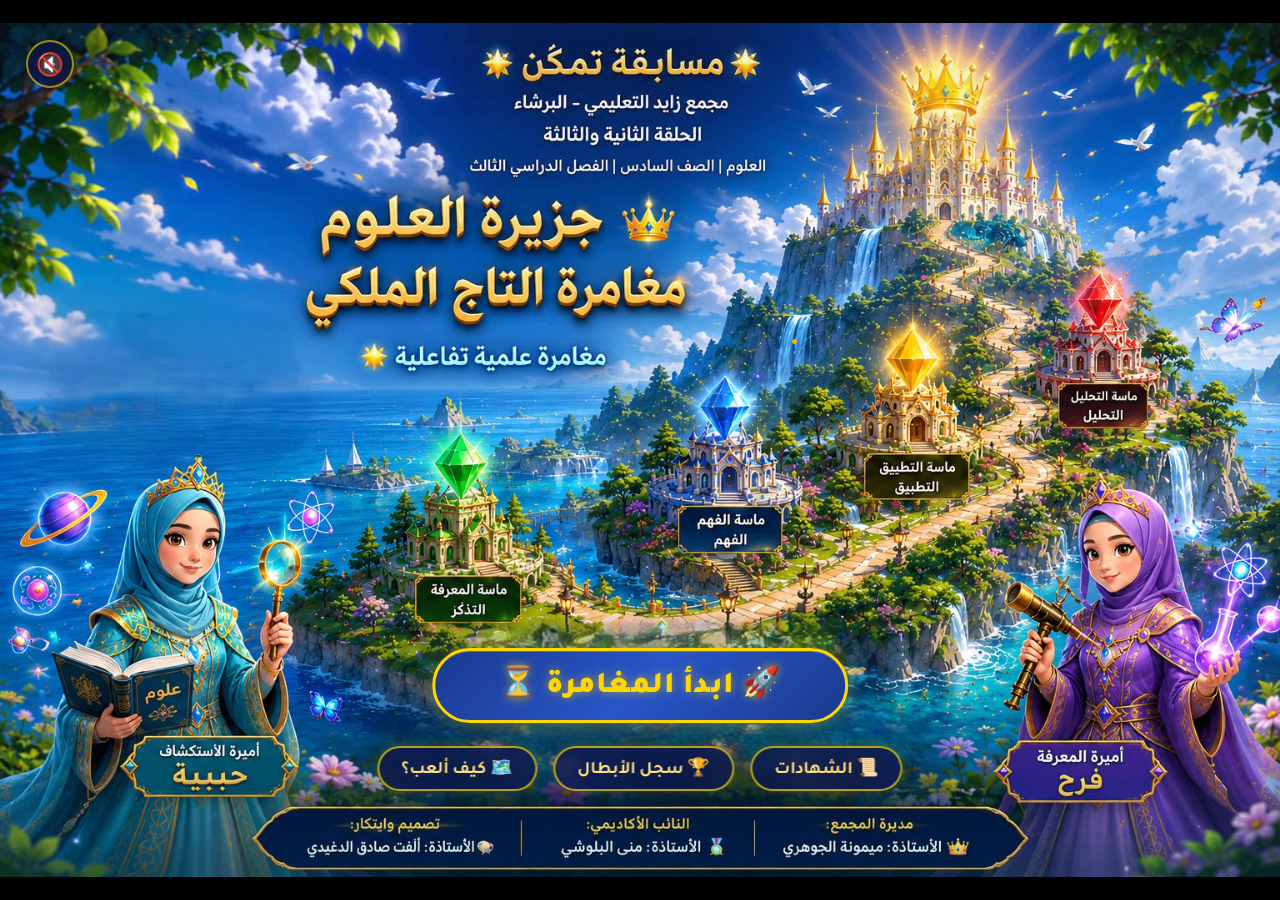
==== index.html @ de57b1c5 "Rename intro.html to index.html" ====
<!DOCTYPE html>
<html lang="ar" dir="rtl">
<head>
<meta charset="UTF-8">
<meta name="viewport" content="width=device-width, initial-scale=1.0">
<title>جزيرة العلوم – مغامرة التاج الملكي 👑</title>
<link href="https://fonts.googleapis.com/css2?family=Tajawal:wght@400;500;700;800;900&display=swap" rel="stylesheet">
<style>
*{box-sizing:border-box;margin:0;padding:0}
html,body{width:100%;height:100%;font-family:'Tajawal',sans-serif;overflow:hidden;background:#000;display:flex;align-items:center;justify-content:center}
.screen{position:relative;aspect-ratio:3/2;width:min(100vw,calc(100vh * 3 / 2));height:min(100vh,calc(100vw * 2 / 3));
  background-image:url("/island_bg.png");
  background-size:100% 100%;background-position:center center;background-repeat:no-repeat;
  overflow:hidden;animation:screenIn .8s ease-out;
}
@keyframes screenIn{from{opacity:0}to{opacity:1}}
.anim-layer{position:absolute;top:0;left:0;width:100%;height:100%;pointer-events:none;z-index:1}
.sky-shimmer{position:absolute;top:0;left:0;width:100%;height:35%;background:linear-gradient(180deg,rgba(100,160,255,.06) 0%,transparent 100%);animation:skyPulse 8s ease-in-out infinite}
@keyframes skyPulse{0%,100%{opacity:.3}50%{opacity:.8}}
.water-glow{position:absolute;bottom:0;left:0;width:100%;height:18%;background:linear-gradient(0deg,rgba(0,150,255,.12) 0%,transparent 100%);animation:waterGlow 3s ease-in-out infinite}
@keyframes waterGlow{0%,100%{opacity:.5}50%{opacity:1}}
.crown-glow{position:absolute;top:2%;right:18%;width:220px;height:220px;border-radius:50%;background:radial-gradient(circle,rgba(255,220,50,.28) 0%,transparent 70%);animation:crownPulse 2.5s ease-in-out infinite}
@keyframes crownPulse{0%,100%{transform:scale(1);opacity:.7}50%{transform:scale(1.2);opacity:1}}
.gem-glow{position:absolute;border-radius:50%;animation:gemPulse 2s ease-in-out infinite;pointer-events:none}
.gem-glow.gem-btn{pointer-events:all}
@keyframes gemPulse{0%,100%{transform:scale(1);opacity:.55}50%{transform:scale(1.45);opacity:1}}
.sparkle{position:absolute;border-radius:50%;animation:sparkleFade 4s ease-in-out infinite;pointer-events:none}
@keyframes sparkleFade{0%{transform:translateY(0) scale(0);opacity:0}30%{opacity:1;transform:translateY(-15px) scale(1)}100%{transform:translateY(-40px) scale(0);opacity:0}}
.bird{position:absolute;font-size:1.2rem;animation:birdFly 12s linear infinite;opacity:.7;pointer-events:none;z-index:2}
@keyframes birdFly{0%{transform:translateX(-80px) translateY(0)}50%{transform:translateX(50vw) translateY(-30px)}100%{transform:translateX(105vw) translateY(10px)}}
.butterfly{position:absolute;animation:butterflyFloat 6s ease-in-out infinite;pointer-events:none;z-index:2;font-size:1.4rem}
@keyframes butterflyFloat{0%{transform:translate(0,0) rotate(-5deg)}25%{transform:translate(20px,-20px) rotate(5deg)}50%{transform:translate(-10px,-35px) rotate(-3deg)}75%{transform:translate(15px,-15px) rotate(4deg)}100%{transform:translate(0,0) rotate(-5deg)}}
.gem-btn{position:absolute;border-radius:50%;cursor:pointer;z-index:15;background:transparent;border:none;transition:transform .2s ease,filter .2s ease}
.gem-btn:hover{transform:scale(1.35) !important;filter:brightness(1.5)}
.gem-btn:active{transform:scale(1.15) !important}
.btn-main{
  position:absolute;bottom:18%;left:50%;transform:translateX(-50%);z-index:20;
  background:linear-gradient(135deg,#1a3a8f,#2855c8,#1a3a8f);
  border:3px solid #ffd700;border-radius:50px;
  padding:.85rem 4rem;font-family:'Tajawal',sans-serif;font-size:clamp(1.3rem,2.5vw,1.9rem);font-weight:900;color:#ffd700;cursor:pointer;
  text-shadow:0 0 10px rgba(255,215,0,.6);
  box-shadow:0 0 20px rgba(255,215,0,.4),0 0 40px rgba(0,80,200,.3),inset 0 1px 0 rgba(255,255,255,.2);
  letter-spacing:.5px;white-space:nowrap;animation:btnFloat 3s ease-in-out infinite;transition:box-shadow .2s,transform .15s;
}
.btn-main:hover{box-shadow:0 0 35px rgba(255,215,0,.7),0 0 60px rgba(0,80,200,.5);transform:translateX(-50%) scale(1.04)}
.btn-main:active{transform:translateX(-50%) scale(.97)}
@keyframes btnFloat{0%,100%{box-shadow:0 0 20px rgba(255,215,0,.4),0 0 40px rgba(0,80,200,.3)}50%{box-shadow:0 0 30px rgba(255,215,0,.65),0 0 60px rgba(0,80,200,.45)}}
.btn-row{position:absolute;bottom:10%;left:50%;transform:translateX(-50%);z-index:20;display:flex;gap:1rem;align-items:center;flex-wrap:nowrap}
.btn-sec{background:rgba(15,25,80,.75);border:2px solid rgba(255,215,0,.7);border-radius:40px;padding:.55rem 1.4rem;font-family:'Tajawal',sans-serif;font-size:clamp(.85rem,1.5vw,1.1rem);font-weight:700;color:#ffe080;cursor:pointer;backdrop-filter:blur(8px);white-space:nowrap;transition:all .2s ease;box-shadow:0 0 12px rgba(255,215,0,.2)}
.btn-sec:hover{background:rgba(255,215,0,.15);border-color:#ffd700;color:#fff;box-shadow:0 0 20px rgba(255,215,0,.4);transform:translateY(-3px)}
.btn-sec:active{transform:translateY(0) scale(.97)}
.btn-sound{position:absolute;top:2%;left:2%;z-index:30;background:rgba(10,20,70,.8);border:2px solid rgba(255,215,0,.6);border-radius:50%;width:48px;height:48px;font-size:1.4rem;cursor:pointer;display:flex;align-items:center;justify-content:center;transition:all .2s;backdrop-filter:blur(6px)}
.btn-sound:hover{background:rgba(255,215,0,.2);transform:scale(1.1)}
.features-list{position:absolute;top:38%;right:1.5%;z-index:15;display:flex;flex-direction:column;gap:.5rem}
.feat-item{background:rgba(10,20,70,.65);border:1px solid rgba(255,215,0,.35);border-radius:8px;padding:.3rem .7rem;font-family:'Tajawal',sans-serif;font-size:clamp(.7rem,1.2vw,.9rem);color:#ffe080;font-weight:700;backdrop-filter:blur(4px);white-space:nowrap}
.popup-overlay{display:none;position:fixed;inset:0;z-index:200;background:rgba(0,0,60,.75);backdrop-filter:blur(4px);align-items:center;justify-content:center}
.popup-overlay.active{display:flex}
.popup-box{background:linear-gradient(135deg,#0a1a5f,#0d2870);border:2px solid #ffd700;border-radius:20px;padding:2rem 2.5rem;max-width:420px;width:90%;text-align:center;box-shadow:0 0 40px rgba(255,215,0,.3),0 20px 60px rgba(0,0,0,.5);font-family:'Tajawal',sans-serif;animation:popIn .3s ease-out}
@keyframes popIn{from{transform:scale(.8);opacity:0}to{transform:scale(1);opacity:1}}
.popup-icon{font-size:2.5rem;margin-bottom:.5rem}
.popup-title{color:#ffd700;font-size:1.4rem;font-weight:900;margin-bottom:.5rem}
.popup-body{color:#e0e8ff;font-size:1rem;line-height:1.8;margin-bottom:1.2rem}
.popup-close{background:linear-gradient(135deg,#1a3a8f,#2855c8);border:2px solid #ffd700;border-radius:30px;padding:.6rem 2.5rem;font-family:'Tajawal',sans-serif;font-size:1rem;font-weight:700;color:#ffd700;cursor:pointer;transition:all .2s}
.popup-close:hover{background:linear-gradient(135deg,#2855c8,#3a6add);box-shadow:0 0 15px rgba(255,215,0,.4)}
@media(max-width:768px){.btn-main{padding:.7rem 2.5rem;font-size:1.1rem}.btn-row{gap:.5rem}.btn-sec{padding:.45rem .9rem;font-size:.8rem}.features-list{display:none}}
</style>
</head>
<body>
<div class="screen" id="mainScreen">
  <div class="anim-layer">
    <div class="sky-shimmer"></div>
    <div class="water-glow"></div>
    <div class="crown-glow"></div>
  </div>

  <!-- الجواهر القابلة للنقر — إحداثيات مضبوطة بصرياً -->
  <div class="gem-glow gem-btn" style="top:47%;left:33%;width:52px;height:52px;background:radial-gradient(circle,rgba(0,255,120,.5),transparent 65%);animation-delay:0s" onclick="enterPalace(1)" title="قلعة المعرفة"></div>
  <div class="gem-glow gem-btn" style="top:41%;left:53.7%;width:54px;height:54px;background:radial-gradient(circle,rgba(50,150,255,.5),transparent 65%);animation-delay:.7s" onclick="enterPalace(2)" title="قلعة الفهم"></div>
  <div class="gem-glow gem-btn" style="top:35%;left:69%;width:50px;height:50px;background:radial-gradient(circle,rgba(255,210,0,.5),transparent 65%);animation-delay:1.4s" onclick="enterPalace(3)" title="قلعة التطبيق"></div>
  <div class="gem-glow gem-btn" style="top:29%;left:83.5%;width:46px;height:46px;background:radial-gradient(circle,rgba(255,50,60,.5),transparent 65%);animation-delay:2.1s" onclick="enterPalace(4)" title="قلعة التحليل"></div>
  <div class="gem-glow gem-btn" style="top:3.8%;left:71%;width:60px;height:60px;background:radial-gradient(circle,rgba(255,215,0,.55),transparent 65%);animation-delay:0s;animation-duration:1.8s" onclick="enterPalace(5)" title="تحدي النهاية"></div>
  <button class="btn-sound" id="soundBtn" onclick="toggleSound()">🔇</button>

  <button class="btn-main" onclick="startAdventure()">🚀 ابدأ المغامرة ⏳</button>
  <div class="btn-row">
    <button class="btn-sec" onclick="showCertificates()">📜 الشهادات</button>
    <button class="btn-sec" onclick="showLeaderboard()">🏆 سجل الأبطال</button>
    <button class="btn-sec" onclick="showHowToPlay()">🗺️ كيف ألعب؟</button>
  </div>
</div>
<div class="popup-overlay" id="popup">
  <div class="popup-box">
    <div class="popup-icon" id="popupIcon"></div>
    <div class="popup-title" id="popupTitle"></div>
    <div class="popup-body" id="popupBody"></div>
    <button class="popup-close" onclick="closePopup()">حسناً 👑</button>
  </div>
</div>
<script>
let soundOn=false;
const enc=[
  "أحسنتِ! كل خطوة تقربكِ من التاج الملكي",
  "استمري، أنتِ قادرة على اكتشاف أسرار الجزيرة",
  "بقي القليل للوصول إلى القلعة الملكية",
  "رائع! الجواهر تنتظركِ"
];
function toggleSound(){
  soundOn=!soundOn;
  document.getElementById('soundBtn').textContent=soundOn?'🔊':'🔇';
  if(soundOn){speak("مرحباً بكِ في جزيرة العلوم. المغامرة تبدأ الآن");}
  else{speechSynthesis.cancel();}
}
function speak(t){
  if(!soundOn)return;
  speechSynthesis.cancel();
  const m=new SpeechSynthesisUtterance(t);
  m.lang='ar-AE';m.rate=0.9;
  speechSynthesis.speak(m);
}
function showPopup(icon,title,body){
  document.getElementById('popupIcon').textContent=icon;
  document.getElementById('popupTitle').textContent=title;
  document.getElementById('popupBody').innerHTML=body;
  document.getElementById('popup').classList.add('active');
}
function closePopup(){document.getElementById('popup').classList.remove('active');}
function startAdventure(){
  speak(enc[0]);
  // تحقق هل الطالبة سجّلت مسبقاً
  let data = null;
  try{ data = JSON.parse(localStorage.getItem('scienceIslandStudent')); }catch(e){}
  if(data && data.name){
    // مسجّلة — اذهب للخريطة مباشرة
    location.href='map.html';
  } else {
    // غير مسجّلة — اذهب للتسجيل
    location.href='register.html';
  }
}
function enterPalace(n){
  const p=[null,
    {name:'قلعة المعرفة',gem:'🟢',level:'التذكّر',c:'#00cc66'},
    {name:'قلعة الفهم',gem:'🔵',level:'الفهم',c:'#3399ff'},
    {name:'قلعة التطبيق',gem:'🟡',level:'التطبيق',c:'#ffcc00'},
    {name:'قلعة التحليل',gem:'🔴',level:'التحليل',c:'#ff3355'},
    {name:'القلعة الملكية',gem:'👑',level:'تحدي النهاية',c:'#ffd700'}
  ][n];
  speak('أهلاً بكِ في '+p.name);
  showPopup(p.gem,p.name,'<strong style="color:'+p.c+'">'+p.level+'</strong><br><br>أجيبي على الأسئلة واجمعي الجوهرة!<br><br><em style="color:rgba(255,255,255,.6)">سيُفتح بعد اكتمال التسجيل</em>');
}
function showCertificates(){showPopup('📜','الشهادات الملكية','شهاداتكِ ستظهر هنا بعد إكمال المغامرة<br><strong style="color:#ffd700">اجمعي كل الجواهر للحصول على<br>شهادة ملكة جزيرة العلوم 👑</strong>');}
function showLeaderboard(){showPopup('🏆','سجل الأبطال','أفضل الطالبات في جزيرة العلوم<br>ستظهر هنا بعد بدء المغامرات<br><strong style="color:#ffd700">كوني الأولى! 🌟</strong>');}
function showHowToPlay(){showPopup('🗺️','كيف تلعبين؟','1️⃣ سجّلي اسمكِ والشعبة<br>2️⃣ ابدئي من قصر المعرفة 💚<br>3️⃣ أجيبي على الأسئلة واجمعي الجواهر<br>4️⃣ اصعدي للقلعة الملكية 🏰<br>5️⃣ توّجي نفسكِ ملكة الجزيرة 👑');}
function addSparkle(){
  const gems=[{top:'52%',left:'37%'},{top:'44%',left:'49%'},{top:'36%',left:'61%'},{top:'28%',left:'71%'}];
  const colors=['#00ffcc','#ffd700','#ff4499','#88ffcc','#ffaa00'];
  const s=document.createElement('div');
  s.className='sparkle';
  const g=gems[Math.floor(Math.random()*gems.length)];
  const c=colors[Math.floor(Math.random()*colors.length)];
  const ox=((Math.random()-.5)*4)+'%';
  const oy=((Math.random()-.5)*4)+'%';
  s.style.cssText='top:calc('+g.top+' + '+oy+');left:calc('+g.left+' + '+ox+');width:5px;height:5px;background:'+c+';animation-duration:'+(2+Math.random()*2)+'s;animation-delay:0s';
  document.querySelector('.anim-layer').appendChild(s);
  setTimeout(()=>s.remove(),4000);
}
setInterval(addSparkle,600);
document.addEventListener('keydown',e=>{if(e.key==='Escape')closePopup();});
</script>
</body>
</html>
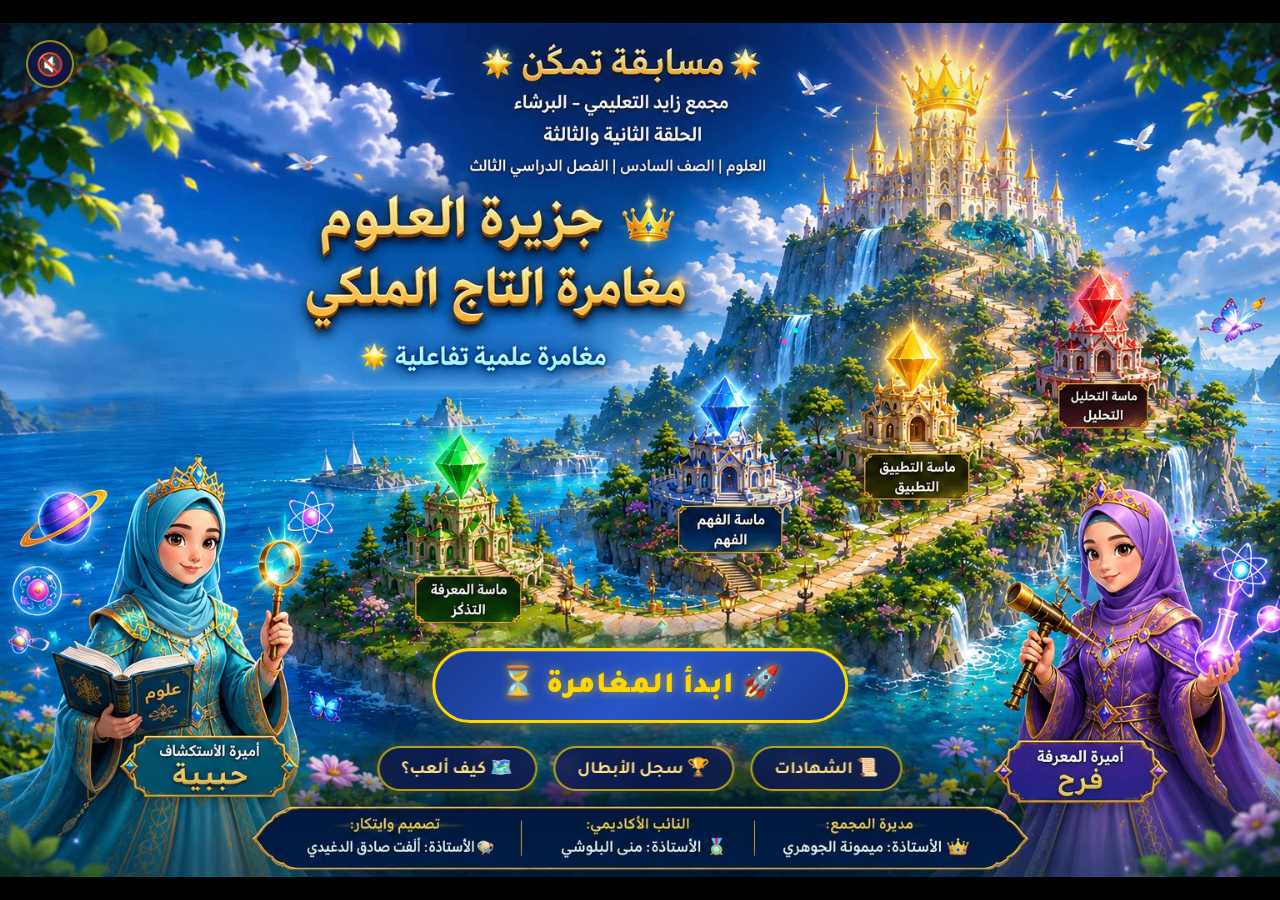
==== commit e44cbba8: "Create index.html" ====
--- a/index.html
+++ b/index.html
@@ -1,171 +1,28 @@
 <!DOCTYPE html>
 <html lang="ar" dir="rtl">
 <head>
-<meta charset="UTF-8">
-<meta name="viewport" content="width=device-width, initial-scale=1.0">
-<title>جزيرة العلوم – مغامرة التاج الملكي 👑</title>
-<link href="https://fonts.googleapis.com/css2?family=Tajawal:wght@400;500;700;800;900&display=swap" rel="stylesheet">
-<style>
-*{box-sizing:border-box;margin:0;padding:0}
-html,body{width:100%;height:100%;font-family:'Tajawal',sans-serif;overflow:hidden;background:#000;display:flex;align-items:center;justify-content:center}
-.screen{position:relative;aspect-ratio:3/2;width:min(100vw,calc(100vh * 3 / 2));height:min(100vh,calc(100vw * 2 / 3));
-  background-image:url("/island_bg.png");
-  background-size:100% 100%;background-position:center center;background-repeat:no-repeat;
-  overflow:hidden;animation:screenIn .8s ease-out;
-}
-@keyframes screenIn{from{opacity:0}to{opacity:1}}
-.anim-layer{position:absolute;top:0;left:0;width:100%;height:100%;pointer-events:none;z-index:1}
-.sky-shimmer{position:absolute;top:0;left:0;width:100%;height:35%;background:linear-gradient(180deg,rgba(100,160,255,.06) 0%,transparent 100%);animation:skyPulse 8s ease-in-out infinite}
-@keyframes skyPulse{0%,100%{opacity:.3}50%{opacity:.8}}
-.water-glow{position:absolute;bottom:0;left:0;width:100%;height:18%;background:linear-gradient(0deg,rgba(0,150,255,.12) 0%,transparent 100%);animation:waterGlow 3s ease-in-out infinite}
-@keyframes waterGlow{0%,100%{opacity:.5}50%{opacity:1}}
-.crown-glow{position:absolute;top:2%;right:18%;width:220px;height:220px;border-radius:50%;background:radial-gradient(circle,rgba(255,220,50,.28) 0%,transparent 70%);animation:crownPulse 2.5s ease-in-out infinite}
-@keyframes crownPulse{0%,100%{transform:scale(1);opacity:.7}50%{transform:scale(1.2);opacity:1}}
-.gem-glow{position:absolute;border-radius:50%;animation:gemPulse 2s ease-in-out infinite;pointer-events:none}
-.gem-glow.gem-btn{pointer-events:all}
-@keyframes gemPulse{0%,100%{transform:scale(1);opacity:.55}50%{transform:scale(1.45);opacity:1}}
-.sparkle{position:absolute;border-radius:50%;animation:sparkleFade 4s ease-in-out infinite;pointer-events:none}
-@keyframes sparkleFade{0%{transform:translateY(0) scale(0);opacity:0}30%{opacity:1;transform:translateY(-15px) scale(1)}100%{transform:translateY(-40px) scale(0);opacity:0}}
-.bird{position:absolute;font-size:1.2rem;animation:birdFly 12s linear infinite;opacity:.7;pointer-events:none;z-index:2}
-@keyframes birdFly{0%{transform:translateX(-80px) translateY(0)}50%{transform:translateX(50vw) translateY(-30px)}100%{transform:translateX(105vw) translateY(10px)}}
-.butterfly{position:absolute;animation:butterflyFloat 6s ease-in-out infinite;pointer-events:none;z-index:2;font-size:1.4rem}
-@keyframes butterflyFloat{0%{transform:translate(0,0) rotate(-5deg)}25%{transform:translate(20px,-20px) rotate(5deg)}50%{transform:translate(-10px,-35px) rotate(-3deg)}75%{transform:translate(15px,-15px) rotate(4deg)}100%{transform:translate(0,0) rotate(-5deg)}}
-.gem-btn{position:absolute;border-radius:50%;cursor:pointer;z-index:15;background:transparent;border:none;transition:transform .2s ease,filter .2s ease}
-.gem-btn:hover{transform:scale(1.35) !important;filter:brightness(1.5)}
-.gem-btn:active{transform:scale(1.15) !important}
-.btn-main{
-  position:absolute;bottom:18%;left:50%;transform:translateX(-50%);z-index:20;
-  background:linear-gradient(135deg,#1a3a8f,#2855c8,#1a3a8f);
-  border:3px solid #ffd700;border-radius:50px;
-  padding:.85rem 4rem;font-family:'Tajawal',sans-serif;font-size:clamp(1.3rem,2.5vw,1.9rem);font-weight:900;color:#ffd700;cursor:pointer;
-  text-shadow:0 0 10px rgba(255,215,0,.6);
-  box-shadow:0 0 20px rgba(255,215,0,.4),0 0 40px rgba(0,80,200,.3),inset 0 1px 0 rgba(255,255,255,.2);
-  letter-spacing:.5px;white-space:nowrap;animation:btnFloat 3s ease-in-out infinite;transition:box-shadow .2s,transform .15s;
-}
-.btn-main:hover{box-shadow:0 0 35px rgba(255,215,0,.7),0 0 60px rgba(0,80,200,.5);transform:translateX(-50%) scale(1.04)}
-.btn-main:active{transform:translateX(-50%) scale(.97)}
-@keyframes btnFloat{0%,100%{box-shadow:0 0 20px rgba(255,215,0,.4),0 0 40px rgba(0,80,200,.3)}50%{box-shadow:0 0 30px rgba(255,215,0,.65),0 0 60px rgba(0,80,200,.45)}}
-.btn-row{position:absolute;bottom:10%;left:50%;transform:translateX(-50%);z-index:20;display:flex;gap:1rem;align-items:center;flex-wrap:nowrap}
-.btn-sec{background:rgba(15,25,80,.75);border:2px solid rgba(255,215,0,.7);border-radius:40px;padding:.55rem 1.4rem;font-family:'Tajawal',sans-serif;font-size:clamp(.85rem,1.5vw,1.1rem);font-weight:700;color:#ffe080;cursor:pointer;backdrop-filter:blur(8px);white-space:nowrap;transition:all .2s ease;box-shadow:0 0 12px rgba(255,215,0,.2)}
-.btn-sec:hover{background:rgba(255,215,0,.15);border-color:#ffd700;color:#fff;box-shadow:0 0 20px rgba(255,215,0,.4);transform:translateY(-3px)}
-.btn-sec:active{transform:translateY(0) scale(.97)}
-.btn-sound{position:absolute;top:2%;left:2%;z-index:30;background:rgba(10,20,70,.8);border:2px solid rgba(255,215,0,.6);border-radius:50%;width:48px;height:48px;font-size:1.4rem;cursor:pointer;display:flex;align-items:center;justify-content:center;transition:all .2s;backdrop-filter:blur(6px)}
-.btn-sound:hover{background:rgba(255,215,0,.2);transform:scale(1.1)}
-.features-list{position:absolute;top:38%;right:1.5%;z-index:15;display:flex;flex-direction:column;gap:.5rem}
-.feat-item{background:rgba(10,20,70,.65);border:1px solid rgba(255,215,0,.35);border-radius:8px;padding:.3rem .7rem;font-family:'Tajawal',sans-serif;font-size:clamp(.7rem,1.2vw,.9rem);color:#ffe080;font-weight:700;backdrop-filter:blur(4px);white-space:nowrap}
-.popup-overlay{display:none;position:fixed;inset:0;z-index:200;background:rgba(0,0,60,.75);backdrop-filter:blur(4px);align-items:center;justify-content:center}
-.popup-overlay.active{display:flex}
-.popup-box{background:linear-gradient(135deg,#0a1a5f,#0d2870);border:2px solid #ffd700;border-radius:20px;padding:2rem 2.5rem;max-width:420px;width:90%;text-align:center;box-shadow:0 0 40px rgba(255,215,0,.3),0 20px 60px rgba(0,0,0,.5);font-family:'Tajawal',sans-serif;animation:popIn .3s ease-out}
-@keyframes popIn{from{transform:scale(.8);opacity:0}to{transform:scale(1);opacity:1}}
-.popup-icon{font-size:2.5rem;margin-bottom:.5rem}
-.popup-title{color:#ffd700;font-size:1.4rem;font-weight:900;margin-bottom:.5rem}
-.popup-body{color:#e0e8ff;font-size:1rem;line-height:1.8;margin-bottom:1.2rem}
-.popup-close{background:linear-gradient(135deg,#1a3a8f,#2855c8);border:2px solid #ffd700;border-radius:30px;padding:.6rem 2.5rem;font-family:'Tajawal',sans-serif;font-size:1rem;font-weight:700;color:#ffd700;cursor:pointer;transition:all .2s}
-.popup-close:hover{background:linear-gradient(135deg,#2855c8,#3a6add);box-shadow:0 0 15px rgba(255,215,0,.4)}
-@media(max-width:768px){.btn-main{padding:.7rem 2.5rem;font-size:1.1rem}.btn-row{gap:.5rem}.btn-sec{padding:.45rem .9rem;font-size:.8rem}.features-list{display:none}}
-</style>
+    <meta charset="UTF-8">
+    <meta http-equiv="refresh" content="0; url=./intro.html">
+    <title>جزيرة العلوم</title>
+    <style>
+        body {
+            background: linear-gradient(160deg, #040e2e, #081840, #040e2e);
+            color: #ffd700;
+            font-family: "Tajawal", sans-serif;
+            display: flex;
+            align-items: center;
+            justify-content: center;
+            min-height: 100vh;
+            margin: 0;
+            font-size: 1.2rem;
+        }
+    </style>
 </head>
 <body>
-<div class="screen" id="mainScreen">
-  <div class="anim-layer">
-    <div class="sky-shimmer"></div>
-    <div class="water-glow"></div>
-    <div class="crown-glow"></div>
-  </div>
-
-  <!-- الجواهر القابلة للنقر — إحداثيات مضبوطة بصرياً -->
-  <div class="gem-glow gem-btn" style="top:47%;left:33%;width:52px;height:52px;background:radial-gradient(circle,rgba(0,255,120,.5),transparent 65%);animation-delay:0s" onclick="enterPalace(1)" title="قلعة المعرفة"></div>
-  <div class="gem-glow gem-btn" style="top:41%;left:53.7%;width:54px;height:54px;background:radial-gradient(circle,rgba(50,150,255,.5),transparent 65%);animation-delay:.7s" onclick="enterPalace(2)" title="قلعة الفهم"></div>
-  <div class="gem-glow gem-btn" style="top:35%;left:69%;width:50px;height:50px;background:radial-gradient(circle,rgba(255,210,0,.5),transparent 65%);animation-delay:1.4s" onclick="enterPalace(3)" title="قلعة التطبيق"></div>
-  <div class="gem-glow gem-btn" style="top:29%;left:83.5%;width:46px;height:46px;background:radial-gradient(circle,rgba(255,50,60,.5),transparent 65%);animation-delay:2.1s" onclick="enterPalace(4)" title="قلعة التحليل"></div>
-  <div class="gem-glow gem-btn" style="top:3.8%;left:71%;width:60px;height:60px;background:radial-gradient(circle,rgba(255,215,0,.55),transparent 65%);animation-delay:0s;animation-duration:1.8s" onclick="enterPalace(5)" title="تحدي النهاية"></div>
-  <button class="btn-sound" id="soundBtn" onclick="toggleSound()">🔇</button>
-
-  <button class="btn-main" onclick="startAdventure()">🚀 ابدأ المغامرة ⏳</button>
-  <div class="btn-row">
-    <button class="btn-sec" onclick="showCertificates()">📜 الشهادات</button>
-    <button class="btn-sec" onclick="showLeaderboard()">🏆 سجل الأبطال</button>
-    <button class="btn-sec" onclick="showHowToPlay()">🗺️ كيف ألعب؟</button>
-  </div>
-</div>
-<div class="popup-overlay" id="popup">
-  <div class="popup-box">
-    <div class="popup-icon" id="popupIcon"></div>
-    <div class="popup-title" id="popupTitle"></div>
-    <div class="popup-body" id="popupBody"></div>
-    <button class="popup-close" onclick="closePopup()">حسناً 👑</button>
-  </div>
-</div>
-<script>
-let soundOn=false;
-const enc=[
-  "أحسنتِ! كل خطوة تقربكِ من التاج الملكي",
-  "استمري، أنتِ قادرة على اكتشاف أسرار الجزيرة",
-  "بقي القليل للوصول إلى القلعة الملكية",
-  "رائع! الجواهر تنتظركِ"
-];
-function toggleSound(){
-  soundOn=!soundOn;
-  document.getElementById('soundBtn').textContent=soundOn?'🔊':'🔇';
-  if(soundOn){speak("مرحباً بكِ في جزيرة العلوم. المغامرة تبدأ الآن");}
-  else{speechSynthesis.cancel();}
-}
-function speak(t){
-  if(!soundOn)return;
-  speechSynthesis.cancel();
-  const m=new SpeechSynthesisUtterance(t);
-  m.lang='ar-AE';m.rate=0.9;
-  speechSynthesis.speak(m);
-}
-function showPopup(icon,title,body){
-  document.getElementById('popupIcon').textContent=icon;
-  document.getElementById('popupTitle').textContent=title;
-  document.getElementById('popupBody').innerHTML=body;
-  document.getElementById('popup').classList.add('active');
-}
-function closePopup(){document.getElementById('popup').classList.remove('active');}
-function startAdventure(){
-  speak(enc[0]);
-  // تحقق هل الطالبة سجّلت مسبقاً
-  let data = null;
-  try{ data = JSON.parse(localStorage.getItem('scienceIslandStudent')); }catch(e){}
-  if(data && data.name){
-    // مسجّلة — اذهب للخريطة مباشرة
-    location.href='map.html';
-  } else {
-    // غير مسجّلة — اذهب للتسجيل
-    location.href='register.html';
-  }
-}
-function enterPalace(n){
-  const p=[null,
-    {name:'قلعة المعرفة',gem:'🟢',level:'التذكّر',c:'#00cc66'},
-    {name:'قلعة الفهم',gem:'🔵',level:'الفهم',c:'#3399ff'},
-    {name:'قلعة التطبيق',gem:'🟡',level:'التطبيق',c:'#ffcc00'},
-    {name:'قلعة التحليل',gem:'🔴',level:'التحليل',c:'#ff3355'},
-    {name:'القلعة الملكية',gem:'👑',level:'تحدي النهاية',c:'#ffd700'}
-  ][n];
-  speak('أهلاً بكِ في '+p.name);
-  showPopup(p.gem,p.name,'<strong style="color:'+p.c+'">'+p.level+'</strong><br><br>أجيبي على الأسئلة واجمعي الجوهرة!<br><br><em style="color:rgba(255,255,255,.6)">سيُفتح بعد اكتمال التسجيل</em>');
-}
-function showCertificates(){showPopup('📜','الشهادات الملكية','شهاداتكِ ستظهر هنا بعد إكمال المغامرة<br><strong style="color:#ffd700">اجمعي كل الجواهر للحصول على<br>شهادة ملكة جزيرة العلوم 👑</strong>');}
-function showLeaderboard(){showPopup('🏆','سجل الأبطال','أفضل الطالبات في جزيرة العلوم<br>ستظهر هنا بعد بدء المغامرات<br><strong style="color:#ffd700">كوني الأولى! 🌟</strong>');}
-function showHowToPlay(){showPopup('🗺️','كيف تلعبين؟','1️⃣ سجّلي اسمكِ والشعبة<br>2️⃣ ابدئي من قصر المعرفة 💚<br>3️⃣ أجيبي على الأسئلة واجمعي الجواهر<br>4️⃣ اصعدي للقلعة الملكية 🏰<br>5️⃣ توّجي نفسكِ ملكة الجزيرة 👑');}
-function addSparkle(){
-  const gems=[{top:'52%',left:'37%'},{top:'44%',left:'49%'},{top:'36%',left:'61%'},{top:'28%',left:'71%'}];
-  const colors=['#00ffcc','#ffd700','#ff4499','#88ffcc','#ffaa00'];
-  const s=document.createElement('div');
-  s.className='sparkle';
-  const g=gems[Math.floor(Math.random()*gems.length)];
-  const c=colors[Math.floor(Math.random()*colors.length)];
-  const ox=((Math.random()-.5)*4)+'%';
-  const oy=((Math.random()-.5)*4)+'%';
-  s.style.cssText='top:calc('+g.top+' + '+oy+');left:calc('+g.left+' + '+ox+');width:5px;height:5px;background:'+c+';animation-duration:'+(2+Math.random()*2)+'s;animation-delay:0s';
-  document.querySelector('.anim-layer').appendChild(s);
-  setTimeout(()=>s.remove(),4000);
-}
-setInterval(addSparkle,600);
-document.addEventListener('keydown',e=>{if(e.key==='Escape')closePopup();});
-</script>
+    جاري الدخول إلى جزيرة العلوم... 🌟
+    <script>
+        // Fallback redirect if meta refresh doesn't work
+        window.location.href = "./intro.html";
+    </script>
 </body>
 </html>
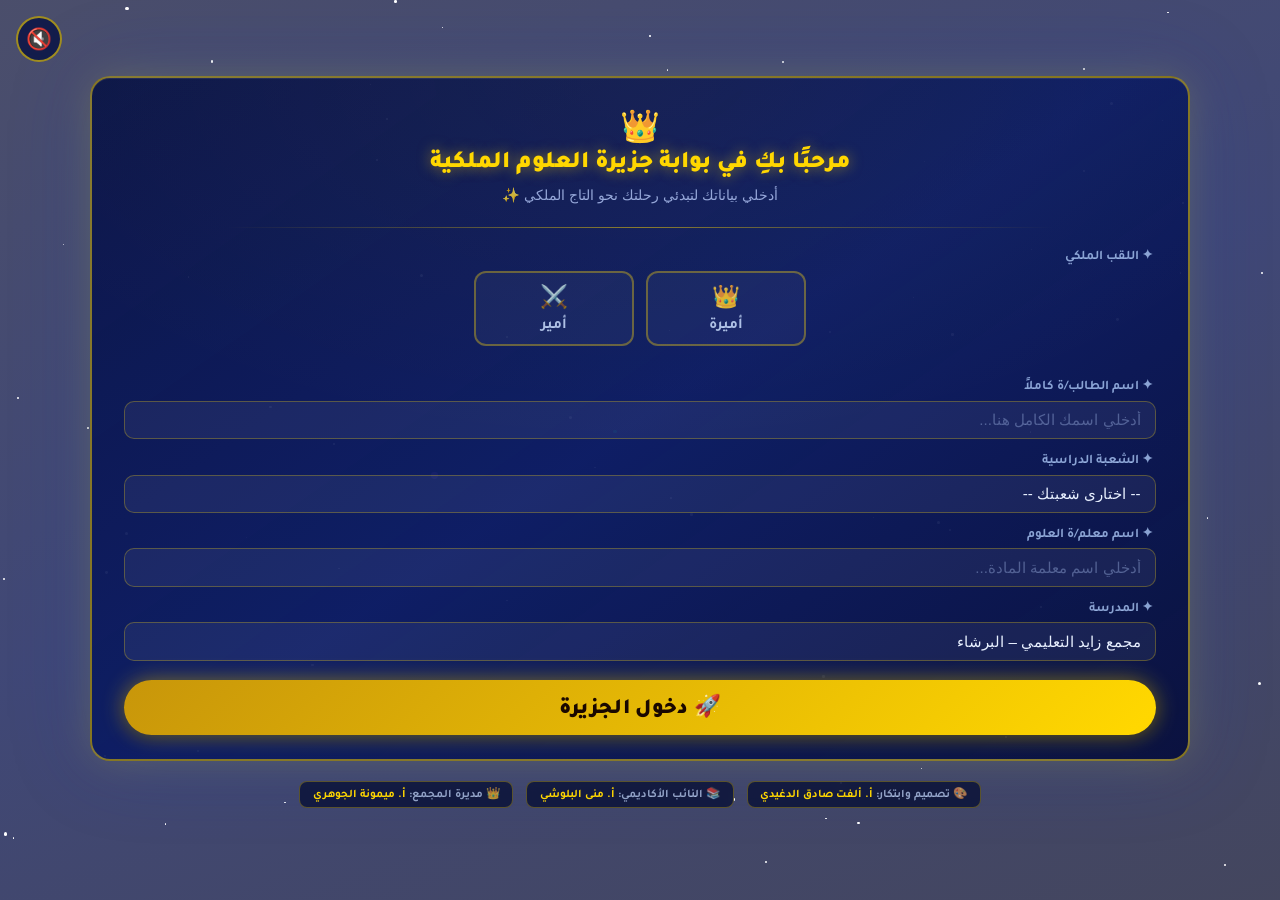
==== commit 33aa43fe: "Update index.html" ====
--- a/index.html
+++ b/index.html
@@ -2,7 +2,7 @@
 <html lang="ar" dir="rtl">
 <head>
     <meta charset="UTF-8">
-    <meta http-equiv="refresh" content="0; url=./intro.html">
+    <meta http-equiv="refresh" content="0; url=./register.html">
     <title>جزيرة العلوم</title>
     <style>
         body {
@@ -21,8 +21,7 @@
 <body>
     جاري الدخول إلى جزيرة العلوم... 🌟
     <script>
-        // Fallback redirect if meta refresh doesn't work
-        window.location.href = "./intro.html";
+        window.location.href = "./register.html";
     </script>
 </body>
 </html>
